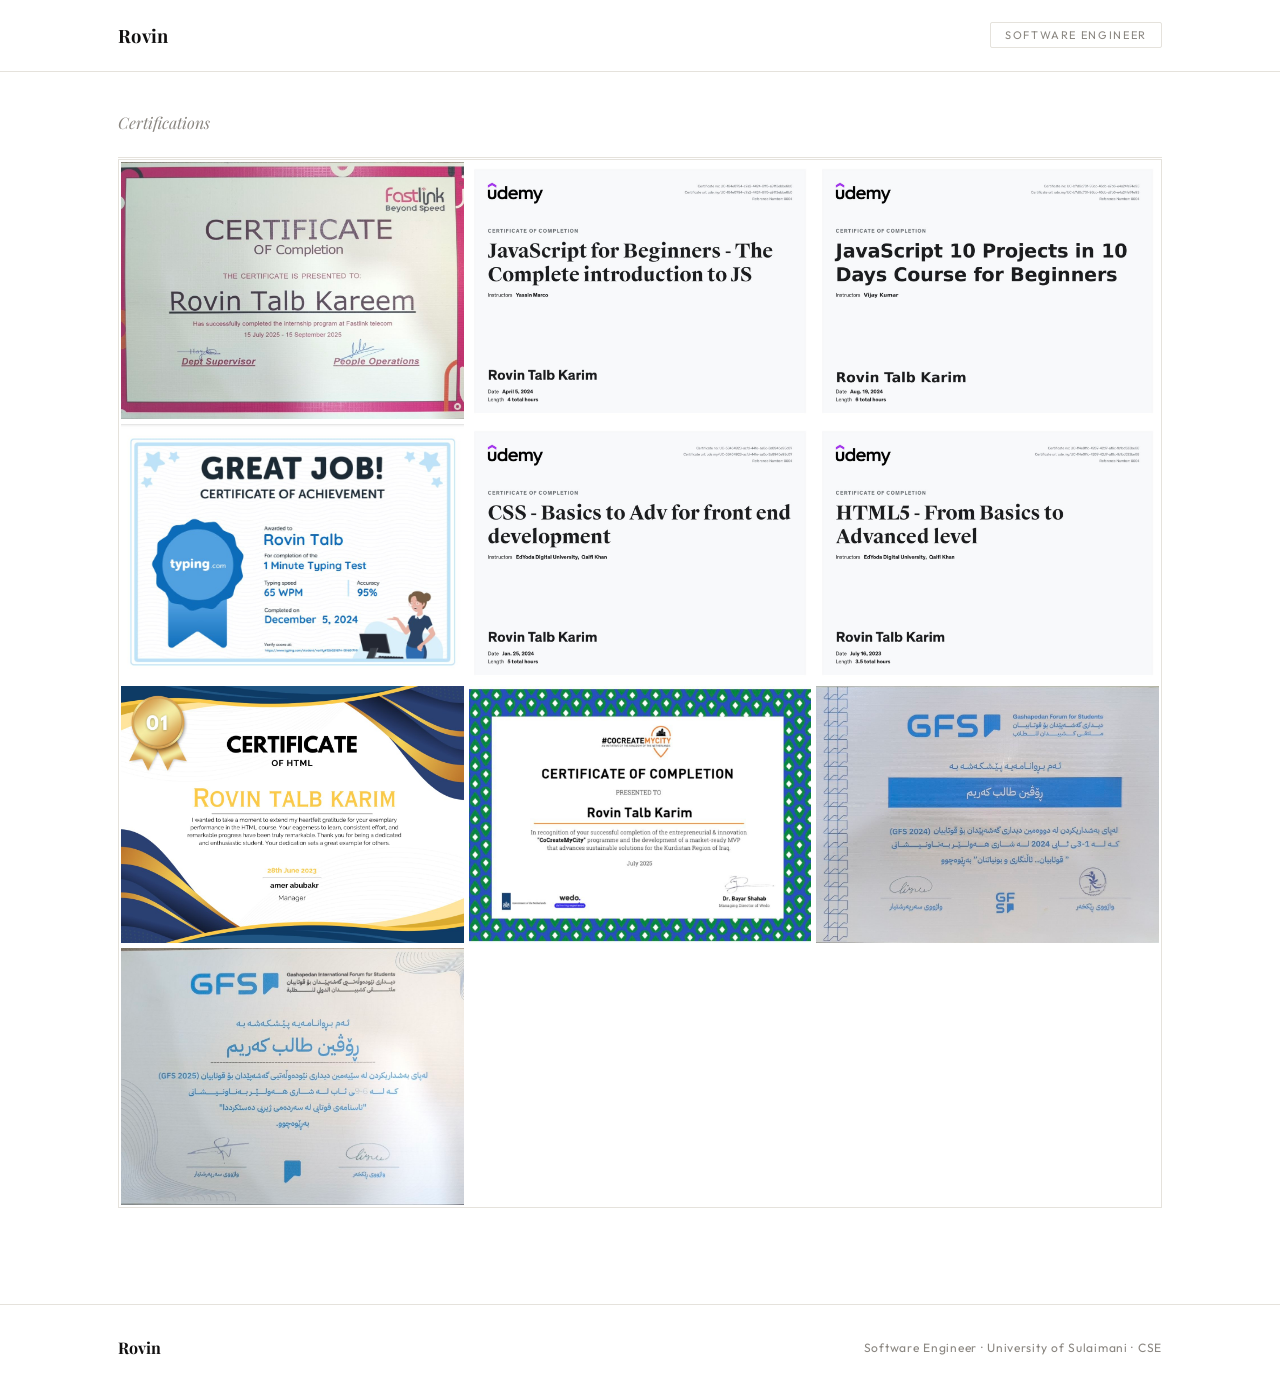
==== main.html @ d715ce83 "initial Commit" ====
<!DOCTYPE html>
<html lang="en">
<head>
<meta charset="UTF-8">
<meta name="viewport" content="width=device-width, initial-scale=1.0">
<title>Rovin — Certifications</title>
<link href="https://fonts.googleapis.com/css2?family=Playfair+Display:ital,wght@0,700&family=Outfit:wght@400;500&display=swap" rel="stylesheet">
<style>
*, *::before, *::after { box-sizing: border-box; margin: 0; padding: 0; }

:root {
  --white: #ffffff;
  --off:   #faf9f7;
  --ink:   #111010;
  --muted: #8a8680;
  --rule:  #e5e2dc;
  --gold:  #b89a5a;
}

body {
  background: var(--white);
  color: var(--ink);
  font-family: 'Outfit', sans-serif;
  min-height: 100vh;
}

.container {
  max-width: 1140px;
  margin: 0 auto;
  padding: 0 3rem;
}

/* ── NAV ── */
nav {
  border-bottom: 1px solid var(--rule);
  padding: 1.4rem 0;
}
nav .inner {
  display: flex;
  align-items: center;
  justify-content: space-between;
}
.nav-logo {
  font-family: 'Playfair Display', serif;
  font-size: 1.15rem;
  font-weight: 700;
  color: var(--ink);
  text-decoration: none;
  letter-spacing: 0.02em;
}
.nav-tag {
  font-size: 11px;
  letter-spacing: 0.15em;
  text-transform: uppercase;
  color: var(--muted);
  border: 1px solid var(--rule);
  padding: 5px 14px;
  border-radius: 2px;
}

/* ── SECTION LABEL ── */
.section-label {
  padding: 2.5rem 0 1.5rem;
  font-family: 'Playfair Display', serif;
  font-size: 1rem;
  font-style: italic;
  color: var(--muted);
  border-bottom: 1px solid var(--rule);
  margin-bottom: 1px;
}

/* ── GRID ── */
.grid {
  display: grid;
  grid-template-columns: repeat(auto-fill, minmax(280px, 1fr));
  gap: 1px;
  /* background: var(--rule); */
  border: 1px solid var(--rule);
  margin-bottom: 6rem;
}

/* ── CARD ── */
.cert-card {
  background: var(--white);
  overflow: hidden;
  cursor: pointer;
  transition: background 0.2s;
  margin: 2px;
}
.cert-card:hover { background: var(--off); }

.card-img {
  width: 100%;
  aspect-ratio: 4/3;
  background: var(--off);
  overflow: hidden;
  display: flex;
  align-items: center;
  justify-content: center;
  position: relative;
}
.card-img img {
  width: 100%;
  height: 100%;
  object-fit: cover;
  display: block;
  transition: transform 0.4s ease;
}
.cert-card:hover .card-img img { transform: scale(1.05); }

/* zoom hint on hover */
.card-img::after {
  content: '⊕';
  position: absolute;
  inset: 0;
  display: flex;
  align-items: center;
  justify-content: center;
  font-size: 2rem;
  color: white;
  background: rgba(0,0,0,0.25);
  opacity: 0;
  transition: opacity 0.2s;
}
.cert-card:hover .card-img::after { opacity: 1; }

.placeholder {
  font-size: 3rem;
  opacity: 0.1;
  user-select: none;
}

/* ── MODAL ── */
.modal-overlay {
  position: fixed;
  inset: 0;
  background: rgba(0,0,0,0.75);
  backdrop-filter: blur(4px);
  z-index: 100;
  display: flex;
  align-items: center;
  justify-content: center;
  padding: 2rem;
  opacity: 0;
  pointer-events: none;
  transition: opacity 0.22s;
}
.modal-overlay.open {
  opacity: 1;
  pointer-events: all;
}
.modal-box {
  position: relative;
  max-width: 860px;
  width: 100%;
  transform: scale(0.95);
  transition: transform 0.22s;
}
.modal-overlay.open .modal-box { transform: scale(1); }

.modal-box img {
  width: 100%;
  display: block;
  border-radius: 4px;
  box-shadow: 0 32px 80px rgba(0,0,0,0.4);
}
.modal-close {
  position: absolute;
  top: -14px;
  right: -14px;
  width: 34px;
  height: 34px;
  border-radius: 50%;
  background: var(--white);
  border: 1px solid var(--rule);
  color: var(--ink);
  font-size: 18px;
  cursor: pointer;
  display: flex;
  align-items: center;
  justify-content: center;
  transition: background 0.15s;
  box-shadow: 0 4px 16px rgba(0,0,0,0.15);
}
.modal-close:hover { background: var(--ink); color: var(--white); }

/* ── FOOTER ── */
footer {
  border-top: 1px solid var(--rule);
  padding: 2rem 0;
}
.footer-inner {
  display: flex;
  align-items: center;
  justify-content: space-between;
}
.footer-name {
  font-family: 'Playfair Display', serif;
  font-size: 1rem;
  font-weight: 700;
}
.footer-right {
  font-size: 12px;
  color: var(--muted);
  letter-spacing: 0.06em;
}

@media (max-width: 700px) {
  .container { padding: 0 1.2rem; }
  .grid { grid-template-columns: 1fr; }
}
</style>
</head>
<body>

<!-- ════ NAV ════ -->
<nav>
  <div class="container">
    <div class="inner">
      <a href="#" class="nav-logo">Rovin</a>
      <span class="nav-tag">Software Engineer</span>
    </div>
  </div>
</nav>

<!-- ════ CERTIFICATIONS ════ -->
<div class="container">
  <p class="section-label">Certifications</p>

  <div class="grid">

     <div class="cert-card" onclick="openModal(this)">
      <div class="card-img">
                <img src="image11.jpg" alt="Certification">
      </div>
    </div>


    <!-- ── CARD: to add a new cert, copy this whole block ── -->
    <div class="cert-card" onclick="openModal(this)">
      <div class="card-img">
        <img src="image1 (1).jpg" alt="Certification">
        <!-- if no image yet, replace the img tag above with:
             <div class="placeholder">📜</div>          -->
      </div>
    </div>
    <!-- ── END CARD ── -->

    <!-- ── CARD ── -->
    <div class="cert-card" onclick="openModal(this)">
      <div class="card-img">
                <img src="image1 (2).jpg" alt="Certification">
      </div>
    </div>
    <!-- ── END CARD ── -->

   
    <!-- ── CARD ── -->
    <div class="cert-card" onclick="openModal(this)">
      <div class="card-img">
           <img src="image3.jpg" alt="Certification">
      </div>
    </div>
    <!-- ── END CARD ── -->

    <!-- ── CARD ── -->
    <div class="cert-card" onclick="openModal(this)">
      <div class="card-img">
         <img src="image4.jpg" alt="Certification">
      </div>
    </div>
    <!-- ── END CARD ── -->

    <!-- ── CARD ── -->
    <div class="cert-card" onclick="openModal(this)">
      <div class="card-img">
        <img src="image5.jpg" alt="Certification">
      </div>
    </div>
    <!-- ── END CARD ── -->

    <!-- ── CARD ── -->
    <div class="cert-card" onclick="openModal(this)">
      <div class="card-img">
         <img src="image6.jpg" alt="Certification">
      </div>
    </div>
    <!-- ── END CARD ── -->

    <div class="cert-card" onclick="openModal(this)">
      <div class="card-img">
         <img src="image7.jpg" alt="Certification">
      </div>
    </div>

      <div class="cert-card" onclick="openModal(this)">
      <div class="card-img">
         <img src="image8.jpg" alt="Certification">
      </div>
    </div>

      <div class="cert-card" onclick="openModal(this)">
      <div class="card-img">
         <img src="image10.jpg" alt="Certification">
      </div>
    </div>
  </div>
</div>

<!-- ════ FOOTER ════ -->
<footer>
  <div class="container">
    <div class="footer-inner">
      <span class="footer-name">Rovin</span>
      <span class="footer-right">Software Engineer · University of Sulaimani · CSE</span>
    </div>
  </div>
</footer>

<!-- ════ MODAL ════ -->
<div class="modal-overlay" id="modal" onclick="closeModal(event)">
  <div class="modal-box">
    <button class="modal-close" onclick="closeModal()">×</button>
    <img id="modal-img" src="" alt="Certification">
  </div>
</div>

<script>
function openModal(card) {
  const img = card.querySelector('img');
  if (!img) return;
  document.getElementById('modal-img').src = img.src;
  document.getElementById('modal').classList.add('open');
  document.body.style.overflow = 'hidden';
}
function closeModal(e) {
  if (e && e.target !== document.getElementById('modal')) return;
  document.getElementById('modal').classList.remove('open');
  document.body.style.overflow = '';
}
document.addEventListener('keydown', e => {
  if (e.key === 'Escape') {
    document.getElementById('modal').classList.remove('open');
    document.body.style.overflow = '';
  }
});
</script>
</body>
</html>
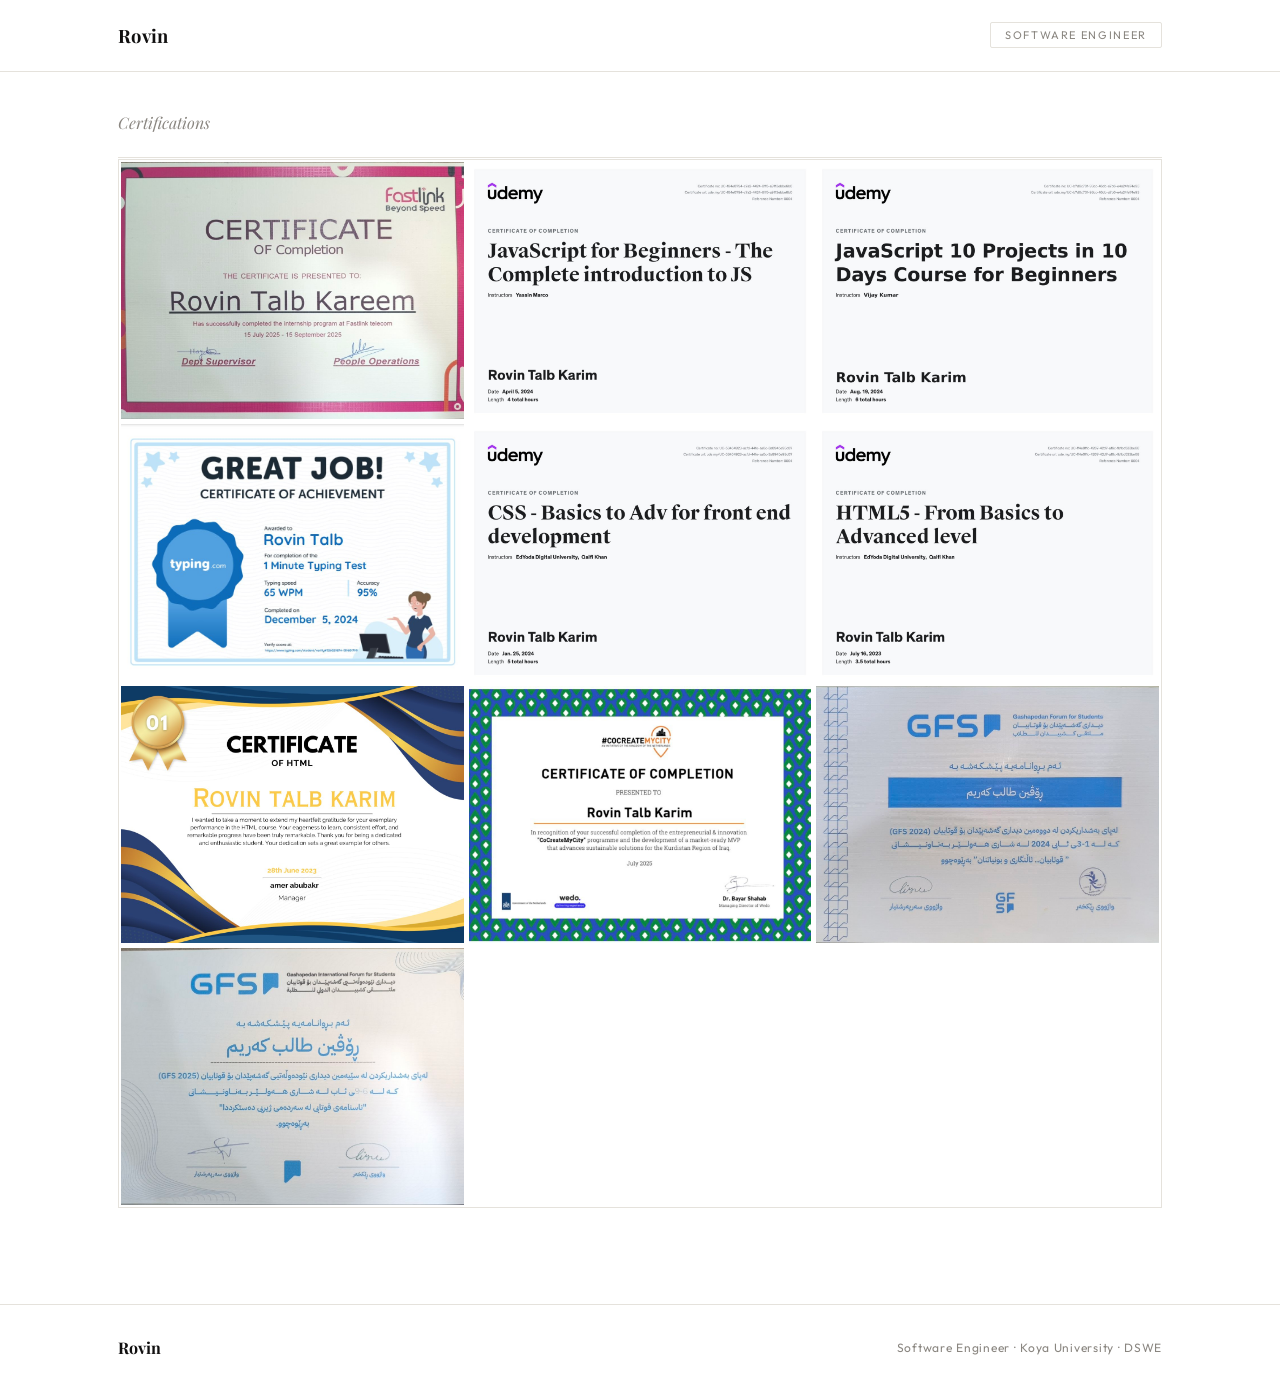
==== commit bacffc13: "restructuring directories" ====
--- a/main.html
+++ b/main.html
@@ -4,212 +4,8 @@
 <meta charset="UTF-8">
 <meta name="viewport" content="width=device-width, initial-scale=1.0">
 <title>Rovin — Certifications</title>
+<link rel="stylesheet" href="src/style.css">
 <link href="https://fonts.googleapis.com/css2?family=Playfair+Display:ital,wght@0,700&family=Outfit:wght@400;500&display=swap" rel="stylesheet">
-<style>
-*, *::before, *::after { box-sizing: border-box; margin: 0; padding: 0; }
-
-:root {
-  --white: #ffffff;
-  --off:   #faf9f7;
-  --ink:   #111010;
-  --muted: #8a8680;
-  --rule:  #e5e2dc;
-  --gold:  #b89a5a;
-}
-
-body {
-  background: var(--white);
-  color: var(--ink);
-  font-family: 'Outfit', sans-serif;
-  min-height: 100vh;
-}
-
-.container {
-  max-width: 1140px;
-  margin: 0 auto;
-  padding: 0 3rem;
-}
-
-/* ── NAV ── */
-nav {
-  border-bottom: 1px solid var(--rule);
-  padding: 1.4rem 0;
-}
-nav .inner {
-  display: flex;
-  align-items: center;
-  justify-content: space-between;
-}
-.nav-logo {
-  font-family: 'Playfair Display', serif;
-  font-size: 1.15rem;
-  font-weight: 700;
-  color: var(--ink);
-  text-decoration: none;
-  letter-spacing: 0.02em;
-}
-.nav-tag {
-  font-size: 11px;
-  letter-spacing: 0.15em;
-  text-transform: uppercase;
-  color: var(--muted);
-  border: 1px solid var(--rule);
-  padding: 5px 14px;
-  border-radius: 2px;
-}
-
-/* ── SECTION LABEL ── */
-.section-label {
-  padding: 2.5rem 0 1.5rem;
-  font-family: 'Playfair Display', serif;
-  font-size: 1rem;
-  font-style: italic;
-  color: var(--muted);
-  border-bottom: 1px solid var(--rule);
-  margin-bottom: 1px;
-}
-
-/* ── GRID ── */
-.grid {
-  display: grid;
-  grid-template-columns: repeat(auto-fill, minmax(280px, 1fr));
-  gap: 1px;
-  /* background: var(--rule); */
-  border: 1px solid var(--rule);
-  margin-bottom: 6rem;
-}
-
-/* ── CARD ── */
-.cert-card {
-  background: var(--white);
-  overflow: hidden;
-  cursor: pointer;
-  transition: background 0.2s;
-  margin: 2px;
-}
-.cert-card:hover { background: var(--off); }
-
-.card-img {
-  width: 100%;
-  aspect-ratio: 4/3;
-  background: var(--off);
-  overflow: hidden;
-  display: flex;
-  align-items: center;
-  justify-content: center;
-  position: relative;
-}
-.card-img img {
-  width: 100%;
-  height: 100%;
-  object-fit: cover;
-  display: block;
-  transition: transform 0.4s ease;
-}
-.cert-card:hover .card-img img { transform: scale(1.05); }
-
-/* zoom hint on hover */
-.card-img::after {
-  content: '⊕';
-  position: absolute;
-  inset: 0;
-  display: flex;
-  align-items: center;
-  justify-content: center;
-  font-size: 2rem;
-  color: white;
-  background: rgba(0,0,0,0.25);
-  opacity: 0;
-  transition: opacity 0.2s;
-}
-.cert-card:hover .card-img::after { opacity: 1; }
-
-.placeholder {
-  font-size: 3rem;
-  opacity: 0.1;
-  user-select: none;
-}
-
-/* ── MODAL ── */
-.modal-overlay {
-  position: fixed;
-  inset: 0;
-  background: rgba(0,0,0,0.75);
-  backdrop-filter: blur(4px);
-  z-index: 100;
-  display: flex;
-  align-items: center;
-  justify-content: center;
-  padding: 2rem;
-  opacity: 0;
-  pointer-events: none;
-  transition: opacity 0.22s;
-}
-.modal-overlay.open {
-  opacity: 1;
-  pointer-events: all;
-}
-.modal-box {
-  position: relative;
-  max-width: 860px;
-  width: 100%;
-  transform: scale(0.95);
-  transition: transform 0.22s;
-}
-.modal-overlay.open .modal-box { transform: scale(1); }
-
-.modal-box img {
-  width: 100%;
-  display: block;
-  border-radius: 4px;
-  box-shadow: 0 32px 80px rgba(0,0,0,0.4);
-}
-.modal-close {
-  position: absolute;
-  top: -14px;
-  right: -14px;
-  width: 34px;
-  height: 34px;
-  border-radius: 50%;
-  background: var(--white);
-  border: 1px solid var(--rule);
-  color: var(--ink);
-  font-size: 18px;
-  cursor: pointer;
-  display: flex;
-  align-items: center;
-  justify-content: center;
-  transition: background 0.15s;
-  box-shadow: 0 4px 16px rgba(0,0,0,0.15);
-}
-.modal-close:hover { background: var(--ink); color: var(--white); }
-
-/* ── FOOTER ── */
-footer {
-  border-top: 1px solid var(--rule);
-  padding: 2rem 0;
-}
-.footer-inner {
-  display: flex;
-  align-items: center;
-  justify-content: space-between;
-}
-.footer-name {
-  font-family: 'Playfair Display', serif;
-  font-size: 1rem;
-  font-weight: 700;
-}
-.footer-right {
-  font-size: 12px;
-  color: var(--muted);
-  letter-spacing: 0.06em;
-}
-
-@media (max-width: 700px) {
-  .container { padding: 0 1.2rem; }
-  .grid { grid-template-columns: 1fr; }
-}
-</style>
 </head>
 <body>
 
@@ -231,7 +27,7 @@
 
      <div class="cert-card" onclick="openModal(this)">
       <div class="card-img">
-                <img src="image11.jpg" alt="Certification">
+                <img src="images/image11.jpg" alt="Certification">
       </div>
     </div>
 
@@ -239,7 +35,7 @@
     <!-- ── CARD: to add a new cert, copy this whole block ── -->
     <div class="cert-card" onclick="openModal(this)">
       <div class="card-img">
-        <img src="image1 (1).jpg" alt="Certification">
+        <img src="images/image1 (1).jpg" alt="Certification">
         <!-- if no image yet, replace the img tag above with:
              <div class="placeholder">📜</div>          -->
       </div>
@@ -249,7 +45,7 @@
     <!-- ── CARD ── -->
     <div class="cert-card" onclick="openModal(this)">
       <div class="card-img">
-                <img src="image1 (2).jpg" alt="Certification">
+                <img src="images/image1 (2).jpg" alt="Certification">
       </div>
     </div>
     <!-- ── END CARD ── -->
@@ -258,7 +54,7 @@
     <!-- ── CARD ── -->
     <div class="cert-card" onclick="openModal(this)">
       <div class="card-img">
-           <img src="image3.jpg" alt="Certification">
+           <img src="images/image3.jpg" alt="Certification">
       </div>
     </div>
     <!-- ── END CARD ── -->
@@ -266,7 +62,7 @@
     <!-- ── CARD ── -->
     <div class="cert-card" onclick="openModal(this)">
       <div class="card-img">
-         <img src="image4.jpg" alt="Certification">
+         <img src="images/image4.jpg" alt="Certification">
       </div>
     </div>
     <!-- ── END CARD ── -->
@@ -274,7 +70,7 @@
     <!-- ── CARD ── -->
     <div class="cert-card" onclick="openModal(this)">
       <div class="card-img">
-        <img src="image5.jpg" alt="Certification">
+        <img src="images/image5.jpg" alt="Certification">
       </div>
     </div>
     <!-- ── END CARD ── -->
@@ -282,26 +78,26 @@
     <!-- ── CARD ── -->
     <div class="cert-card" onclick="openModal(this)">
       <div class="card-img">
-         <img src="image6.jpg" alt="Certification">
+         <img src="images/image6.jpg" alt="Certification">
       </div>
     </div>
     <!-- ── END CARD ── -->
 
     <div class="cert-card" onclick="openModal(this)">
       <div class="card-img">
-         <img src="image7.jpg" alt="Certification">
+         <img src="images/image7.jpg" alt="Certification">
       </div>
     </div>
 
       <div class="cert-card" onclick="openModal(this)">
       <div class="card-img">
-         <img src="image8.jpg" alt="Certification">
+         <img src="images/image8.jpg" alt="Certification">
       </div>
     </div>
 
       <div class="cert-card" onclick="openModal(this)">
       <div class="card-img">
-         <img src="image10.jpg" alt="Certification">
+         <img src="images/image10.jpg" alt="Certification">
       </div>
     </div>
   </div>
@@ -312,7 +108,7 @@
   <div class="container">
     <div class="footer-inner">
       <span class="footer-name">Rovin</span>
-      <span class="footer-right">Software Engineer · University of Sulaimani · CSE</span>
+      <span class="footer-right">Software Engineer · Koya University · DSWE</span>
     </div>
   </div>
 </footer>
@@ -325,25 +121,6 @@
   </div>
 </div>
 
-<script>
-function openModal(card) {
-  const img = card.querySelector('img');
-  if (!img) return;
-  document.getElementById('modal-img').src = img.src;
-  document.getElementById('modal').classList.add('open');
-  document.body.style.overflow = 'hidden';
-}
-function closeModal(e) {
-  if (e && e.target !== document.getElementById('modal')) return;
-  document.getElementById('modal').classList.remove('open');
-  document.body.style.overflow = '';
-}
-document.addEventListener('keydown', e => {
-  if (e.key === 'Escape') {
-    document.getElementById('modal').classList.remove('open');
-    document.body.style.overflow = '';
-  }
-});
-</script>
+<script src="src/script.js"></script>
 </body>
 </html>
--- a/src/style.css
+++ b/src/style.css
@@ -0,0 +1,203 @@
+*, *::before, *::after { box-sizing: border-box; margin: 0; padding: 0; }
+
+:root {
+  --white: #ffffff;
+  --off:   #faf9f7;
+  --ink:   #111010;
+  --muted: #8a8680;
+  --rule:  #e5e2dc;
+  --gold:  #b89a5a;
+}
+
+body {
+  background: var(--white);
+  color: var(--ink);
+  font-family: 'Outfit', sans-serif;
+  min-height: 100vh;
+}
+
+.container {
+  max-width: 1140px;
+  margin: 0 auto;
+  padding: 0 3rem;
+}
+
+/* ── NAV ── */
+nav {
+  border-bottom: 1px solid var(--rule);
+  padding: 1.4rem 0;
+}
+nav .inner {
+  display: flex;
+  align-items: center;
+  justify-content: space-between;
+}
+.nav-logo {
+  font-family: 'Playfair Display', serif;
+  font-size: 1.15rem;
+  font-weight: 700;
+  color: var(--ink);
+  text-decoration: none;
+  letter-spacing: 0.02em;
+}
+.nav-tag {
+  font-size: 11px;
+  letter-spacing: 0.15em;
+  text-transform: uppercase;
+  color: var(--muted);
+  border: 1px solid var(--rule);
+  padding: 5px 14px;
+  border-radius: 2px;
+}
+
+/* ── SECTION LABEL ── */
+.section-label {
+  padding: 2.5rem 0 1.5rem;
+  font-family: 'Playfair Display', serif;
+  font-size: 1rem;
+  font-style: italic;
+  color: var(--muted);
+  border-bottom: 1px solid var(--rule);
+  margin-bottom: 1px;
+}
+
+/* ── GRID ── */
+.grid {
+  display: grid;
+  grid-template-columns: repeat(auto-fill, minmax(280px, 1fr));
+  gap: 1px;
+  /* background: var(--rule); */
+  border: 1px solid var(--rule);
+  margin-bottom: 6rem;
+}
+
+/* ── CARD ── */
+.cert-card {
+  background: var(--white);
+  overflow: hidden;
+  cursor: pointer;
+  transition: background 0.2s;
+  margin: 2px;
+}
+.cert-card:hover { background: var(--off); }
+
+.card-img {
+  width: 100%;
+  aspect-ratio: 4/3;
+  background: var(--off);
+  overflow: hidden;
+  display: flex;
+  align-items: center;
+  justify-content: center;
+  position: relative;
+}
+.card-img img {
+  width: 100%;
+  height: 100%;
+  object-fit: cover;
+  display: block;
+  transition: transform 0.4s ease;
+}
+.cert-card:hover .card-img img { transform: scale(1.05); }
+
+/* zoom hint on hover */
+.card-img::after {
+  content: '⊕';
+  position: absolute;
+  inset: 0;
+  display: flex;
+  align-items: center;
+  justify-content: center;
+  font-size: 2rem;
+  color: white;
+  background: rgba(0,0,0,0.25);
+  opacity: 0;
+  transition: opacity 0.2s;
+}
+.cert-card:hover .card-img::after { opacity: 1; }
+
+.placeholder {
+  font-size: 3rem;
+  opacity: 0.1;
+  user-select: none;
+}
+
+/* ── MODAL ── */
+.modal-overlay {
+  position: fixed;
+  inset: 0;
+  background: rgba(0,0,0,0.75);
+  backdrop-filter: blur(4px);
+  z-index: 100;
+  display: flex;
+  align-items: center;
+  justify-content: center;
+  padding: 2rem;
+  opacity: 0;
+  pointer-events: none;
+  transition: opacity 0.22s;
+}
+.modal-overlay.open {
+  opacity: 1;
+  pointer-events: all;
+}
+.modal-box {
+  position: relative;
+  max-width: 860px;
+  width: 100%;
+  transform: scale(0.95);
+  transition: transform 0.22s;
+}
+.modal-overlay.open .modal-box { transform: scale(1); }
+
+.modal-box img {
+  width: 100%;
+  display: block;
+  border-radius: 4px;
+  box-shadow: 0 32px 80px rgba(0,0,0,0.4);
+}
+.modal-close {
+  position: absolute;
+  top: -14px;
+  right: -14px;
+  width: 34px;
+  height: 34px;
+  border-radius: 50%;
+  background: var(--white);
+  border: 1px solid var(--rule);
+  color: var(--ink);
+  font-size: 18px;
+  cursor: pointer;
+  display: flex;
+  align-items: center;
+  justify-content: center;
+  transition: background 0.15s;
+  box-shadow: 0 4px 16px rgba(0,0,0,0.15);
+}
+.modal-close:hover { background: var(--ink); color: var(--white); }
+
+/* ── FOOTER ── */
+footer {
+  border-top: 1px solid var(--rule);
+  padding: 2rem 0;
+}
+.footer-inner {
+  display: flex;
+  align-items: center;
+  justify-content: space-between;
+}
+.footer-name {
+  font-family: 'Playfair Display', serif;
+  font-size: 1rem;
+  font-weight: 700;
+}
+.footer-right {
+  font-size: 12px;
+  color: var(--muted);
+  letter-spacing: 0.06em;
+}
+
+@media (max-width: 700px) {
+  .container { padding: 0 1.2rem; }
+  .grid { grid-template-columns: 1fr; }
+}
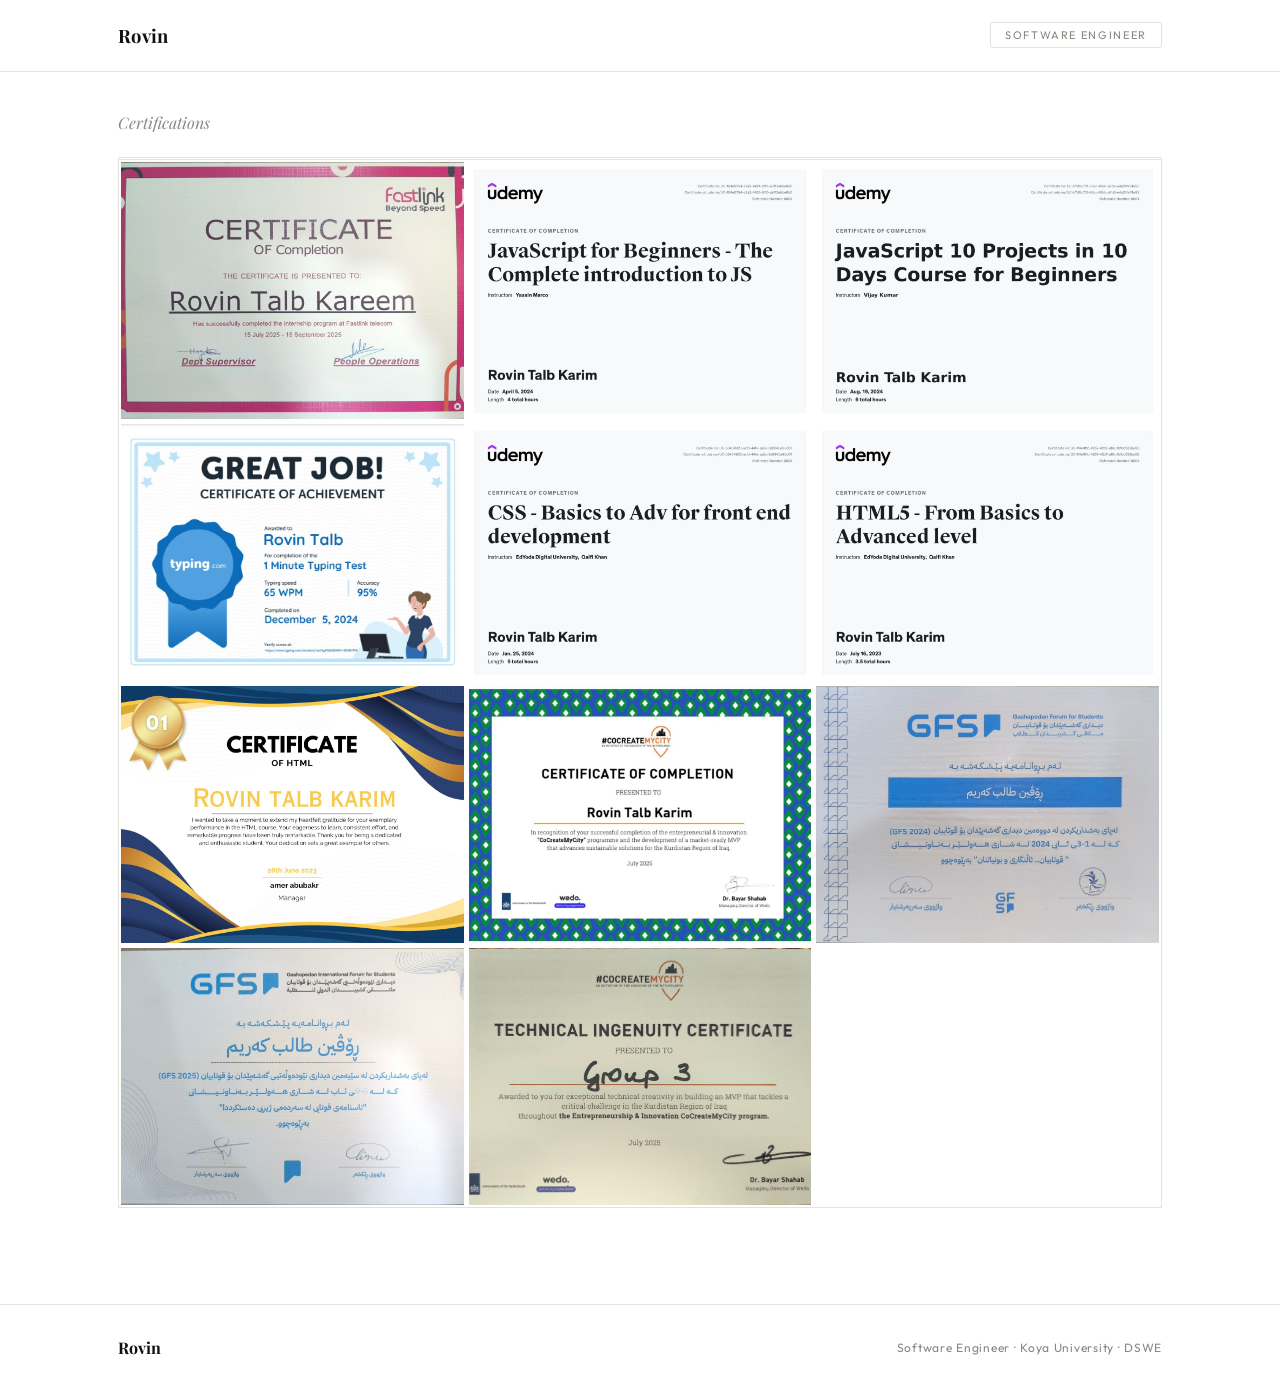
==== commit 4527c26e: "adding one more card" ====
--- a/main.html
+++ b/main.html
@@ -100,6 +100,12 @@
          <img src="images/image10.jpg" alt="Certification">
       </div>
     </div>
+
+        <div class="cert-card" onclick="openModal(this)">
+      <div class="card-img">
+         <img src="images/image12.jpg" alt="Certification">
+      </div>
+    </div>
   </div>
 </div>
 
